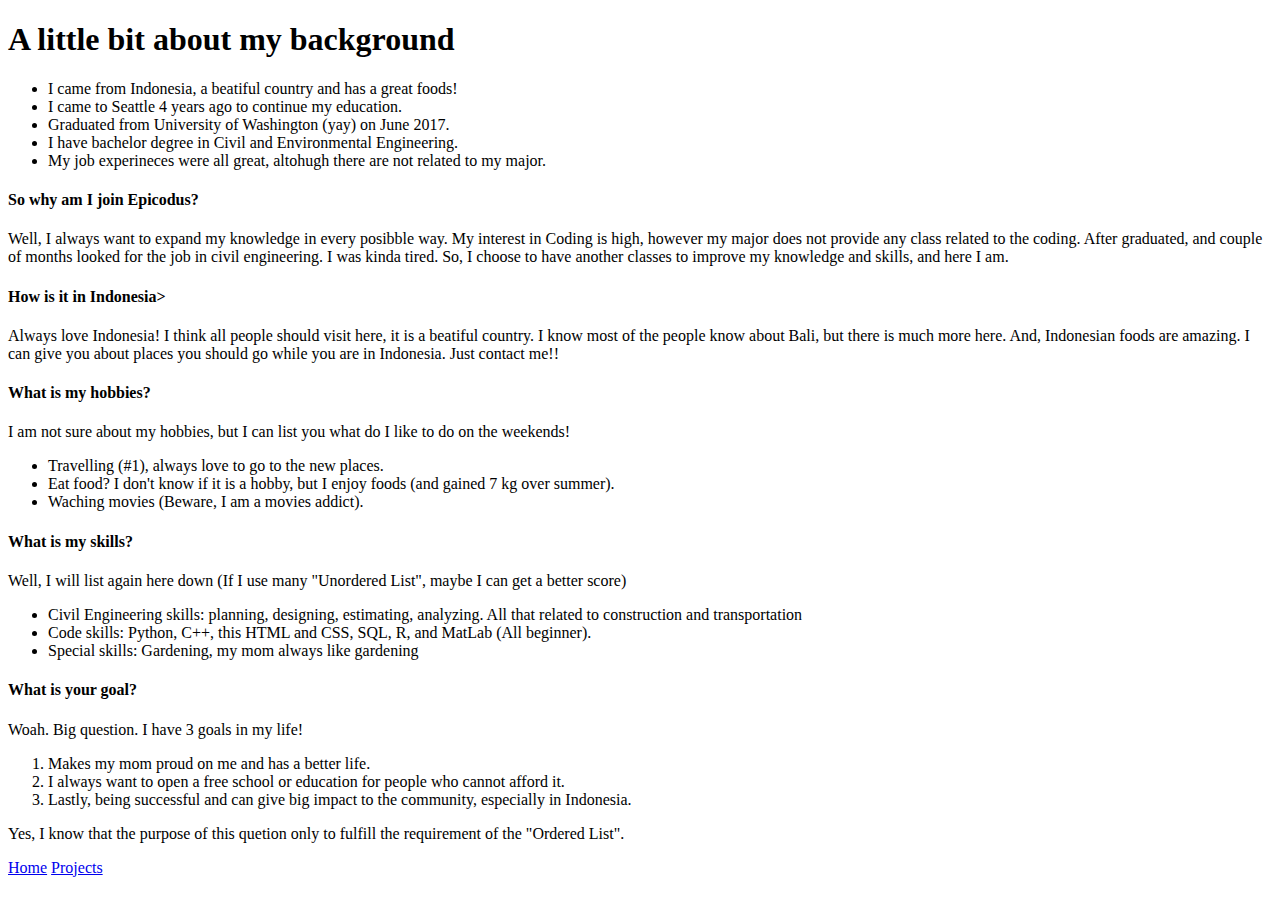
==== about-me.html @ a19e94d6 "This will show the content of the background" ====
<!DOCTYPE html>
<html>
  <head>
    <title>About Me</title>
    <link href="bootstrap.css" rel="stylesheet" type="text/css">
    <link href="css/styles.css" rel="stylesheet" type="text/css" media="all">
  </head>

  <body>
    <h1>A little bit about my background</h1>
    <ul>
      <li>I came from Indonesia, a beatiful country and has a great foods!</li>
      <li>I came to Seattle 4 years ago to continue my education.</li>
      <li>Graduated from University of Washington (yay) on June 2017.</l1>
      <li>I have bachelor degree in Civil and Environmental Engineering.</li>
      <li>My job experineces were all great, altohugh there are not related to my major.</li>
    </ul>

    <h4>So why am I join Epicodus?</h4>

    <p>Well, I always want to expand my knowledge in every posibble way.
      My interest in Coding is high, however my major does not provide any class related to the coding.
      After graduated, and couple of months looked for the job in civil engineering. I was kinda tired.
      So, I choose to have another classes to improve my knowledge and skills, and here I am.</p>

    <h4>How is it in Indonesia></h4>

    <p>Always love Indonesia! I think all people should visit here, it is a beatiful country.
      I know most of the people know about Bali, but there is much more here. And, Indonesian foods
      are amazing. I can give you about places you should go while you are in Indonesia. Just contact me!!</p>

    <h4>What is my hobbies?</h4>

    <p>I am not sure about my hobbies, but I can list you what do I like to do on the weekends!
      <ul>
        <li>Travelling (#1), always love to go to the new places.</li>
        <li>Eat food? I don't know if it is a hobby, but I enjoy foods (and gained 7 kg over summer).</li>
        <li>Waching movies (Beware, I am a movies addict).</li>
      </ul>
    </p>

    <h4>What is my skills?</h4>

    <p>Well, I will list again here down (If I use many "Unordered List", maybe I can get a better score)
      <ul>
        <li>Civil Engineering skills: planning, designing, estimating, analyzing. All that related to
          construction and transportation</li>
        <li>Code skills: Python, C++, this HTML and CSS, SQL, R, and MatLab (All beginner).</li>
        <li>Special skills: Gardening, my mom always like gardening</li>
      </ul>
    </p>

    <h4>What is your goal?</h4>

    <p>Woah. Big question. I have 3 goals in my life!
      <ol>
        <li>Makes my mom proud on me and has a better life.</li>
        <li>I always want to open a free school or education for people who cannot afford it.</li>
        <li>Lastly, being successful and can give big impact to the community, especially in Indonesia.</li>
      </ol>

      Yes, I know that the purpose of this quetion only to fulfill the requirement of the "Ordered List".
    </p>





    <a href="index.html">Home</a>
    <a href="projects.html">Projects</a>

  </body>
</html>
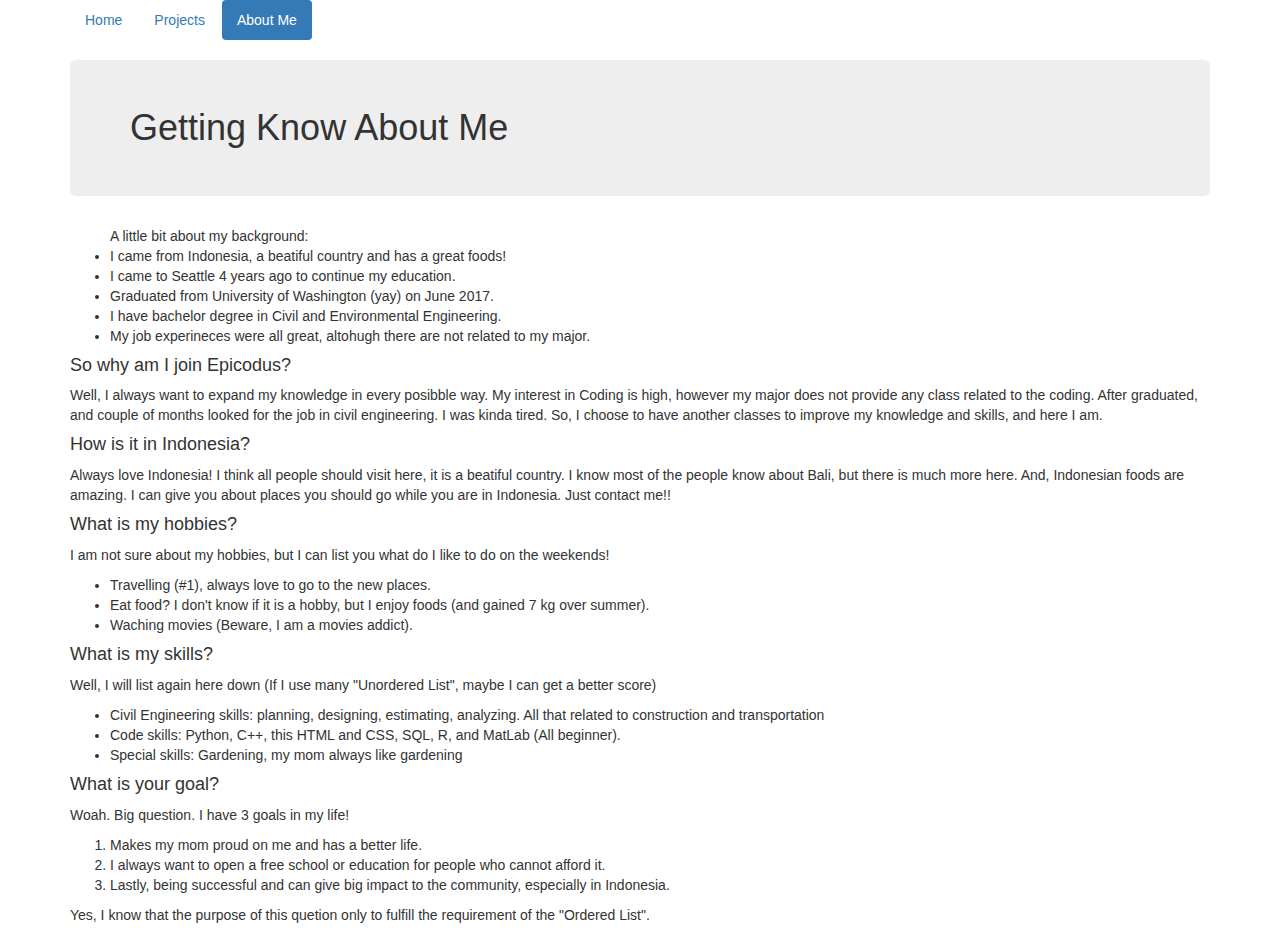
==== commit badc72d8: "Added images, header and better link for each pages" ====
--- a/about-me.html
+++ b/about-me.html
@@ -2,72 +2,75 @@
 <html>
   <head>
     <title>About Me</title>
-    <link href="bootstrap.css" rel="stylesheet" type="text/css">
-    <link href="css/styles.css" rel="stylesheet" type="text/css" media="all">
+    <link href="css/bootstrap.css" rel="stylesheet" type="text/css">
+    <link href="css/styles.css" rel="stylesheet" type="text/css" media ="all">
   </head>
 
+
   <body>
-    <h1>A little bit about my background</h1>
-    <ul>
-      <li>I came from Indonesia, a beatiful country and has a great foods!</li>
-      <li>I came to Seattle 4 years ago to continue my education.</li>
-      <li>Graduated from University of Washington (yay) on June 2017.</l1>
-      <li>I have bachelor degree in Civil and Environmental Engineering.</li>
-      <li>My job experineces were all great, altohugh there are not related to my major.</li>
-    </ul>
+    <div class="container">
 
-    <h4>So why am I join Epicodus?</h4>
+      <ul class="nav nav-pills">
+        <li role="presentation"><a href="index.html">Home</a></li>
+        <li role="presentation"><a href="projects.html">Projects</a></li>
+        <li role="presentation" class="active"><a href="about-me.html">About Me</a></li>
+      </ul>
 
-    <p>Well, I always want to expand my knowledge in every posibble way.
-      My interest in Coding is high, however my major does not provide any class related to the coding.
-      After graduated, and couple of months looked for the job in civil engineering. I was kinda tired.
-      So, I choose to have another classes to improve my knowledge and skills, and here I am.</p>
+      <h1 class="jumbotron">Getting Know About Me</h1>
+      <ul>A little bit about my background:
+        <li>I came from Indonesia, a beatiful country and has a great foods!</li>
+        <li>I came to Seattle 4 years ago to continue my education.</li>
+        <li>Graduated from University of Washington (yay) on June 2017.</l1>
+        <li>I have bachelor degree in Civil and Environmental Engineering.</li>
+        <li>My job experineces were all great, altohugh there are not related to my major.</li>
+      </ul>
 
-    <h4>How is it in Indonesia></h4>
+      <h4>So why am I join Epicodus?</h4>
 
-    <p>Always love Indonesia! I think all people should visit here, it is a beatiful country.
-      I know most of the people know about Bali, but there is much more here. And, Indonesian foods
-      are amazing. I can give you about places you should go while you are in Indonesia. Just contact me!!</p>
+      <p>Well, I always want to expand my knowledge in every posibble way.
+        My interest in Coding is high, however my major does not provide any class related to the coding.
+        After graduated, and couple of months looked for the job in civil engineering. I was kinda tired.
+        So, I choose to have another classes to improve my knowledge and skills, and here I am.</p>
 
-    <h4>What is my hobbies?</h4>
+      <h4>How is it in Indonesia?</h4>
 
-    <p>I am not sure about my hobbies, but I can list you what do I like to do on the weekends!
-      <ul>
-        <li>Travelling (#1), always love to go to the new places.</li>
-        <li>Eat food? I don't know if it is a hobby, but I enjoy foods (and gained 7 kg over summer).</li>
-        <li>Waching movies (Beware, I am a movies addict).</li>
-      </ul>
-    </p>
+      <p>Always love Indonesia! I think all people should visit here, it is a beatiful country.
+        I know most of the people know about Bali, but there is much more here. And, Indonesian foods
+        are amazing. I can give you about places you should go while you are in Indonesia. Just contact me!!</p>
 
-    <h4>What is my skills?</h4>
+      <h4>What is my hobbies?</h4>
 
-    <p>Well, I will list again here down (If I use many "Unordered List", maybe I can get a better score)
-      <ul>
-        <li>Civil Engineering skills: planning, designing, estimating, analyzing. All that related to
-          construction and transportation</li>
-        <li>Code skills: Python, C++, this HTML and CSS, SQL, R, and MatLab (All beginner).</li>
-        <li>Special skills: Gardening, my mom always like gardening</li>
-      </ul>
-    </p>
+      <p>I am not sure about my hobbies, but I can list you what do I like to do on the weekends!
+        <ul>
+          <li>Travelling (#1), always love to go to the new places.</li>
+          <li>Eat food? I don't know if it is a hobby, but I enjoy foods (and gained 7 kg over summer).</li>
+          <li>Waching movies (Beware, I am a movies addict).</li>
+        </ul>
+      </p>
 
-    <h4>What is your goal?</h4>
+      <h4>What is my skills?</h4>
 
-    <p>Woah. Big question. I have 3 goals in my life!
-      <ol>
-        <li>Makes my mom proud on me and has a better life.</li>
-        <li>I always want to open a free school or education for people who cannot afford it.</li>
-        <li>Lastly, being successful and can give big impact to the community, especially in Indonesia.</li>
-      </ol>
+      <p>Well, I will list again here down (If I use many "Unordered List", maybe I can get a better score)
+        <ul>
+          <li>Civil Engineering skills: planning, designing, estimating, analyzing. All that related to
+            construction and transportation</li>
+          <li>Code skills: Python, C++, this HTML and CSS, SQL, R, and MatLab (All beginner).</li>
+          <li>Special skills: Gardening, my mom always like gardening</li>
+        </ul>
+      </p>
 
-      Yes, I know that the purpose of this quetion only to fulfill the requirement of the "Ordered List".
-    </p>
+      <h4>What is your goal?</h4>
 
+      <p>Woah. Big question. I have 3 goals in my life!
+        <ol>
+          <li>Makes my mom proud on me and has a better life.</li>
+          <li>I always want to open a free school or education for people who cannot afford it.</li>
+          <li>Lastly, being successful and can give big impact to the community, especially in Indonesia.</li>
+        </ol>
 
+        Yes, I know that the purpose of this quetion only to fulfill the requirement of the "Ordered List".
+      </p>
 
-
-
-    <a href="index.html">Home</a>
-    <a href="projects.html">Projects</a>
-
+    </div>
   </body>
 </html>
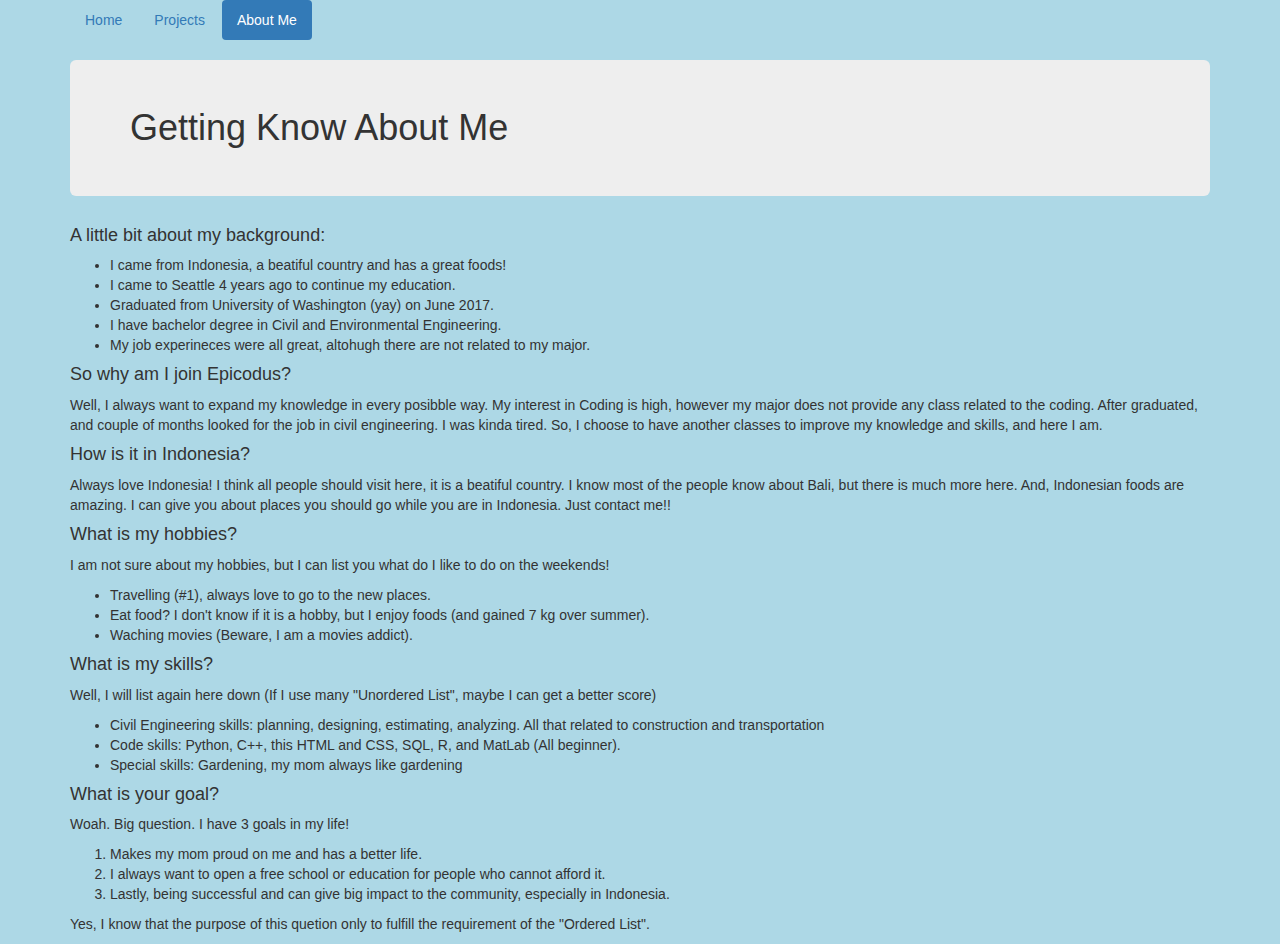
==== commit 14140624: "Added row and column to the project" ====
--- a/about-me.html
+++ b/about-me.html
@@ -3,7 +3,7 @@
   <head>
     <title>About Me</title>
     <link href="css/bootstrap.css" rel="stylesheet" type="text/css">
-    <link href="css/styles.css" rel="stylesheet" type="text/css" media ="all">
+    <link href="css/styles.css" rel="stylesheet" type="text/css">
   </head>
 
 
@@ -17,7 +17,8 @@
       </ul>
 
       <h1 class="jumbotron">Getting Know About Me</h1>
-      <ul>A little bit about my background:
+      <h4>A little bit about my background:</h4>
+      <ul>
         <li>I came from Indonesia, a beatiful country and has a great foods!</li>
         <li>I came to Seattle 4 years ago to continue my education.</li>
         <li>Graduated from University of Washington (yay) on June 2017.</l1>
--- a/css/styles.css
+++ b/css/styles.css
@@ -0,0 +1,10 @@
+body{
+  background-color: lightblue;
+}
+.jumbrotron{
+  background-color: lightblue;
+}
+
+h1{
+  color:red;
+}
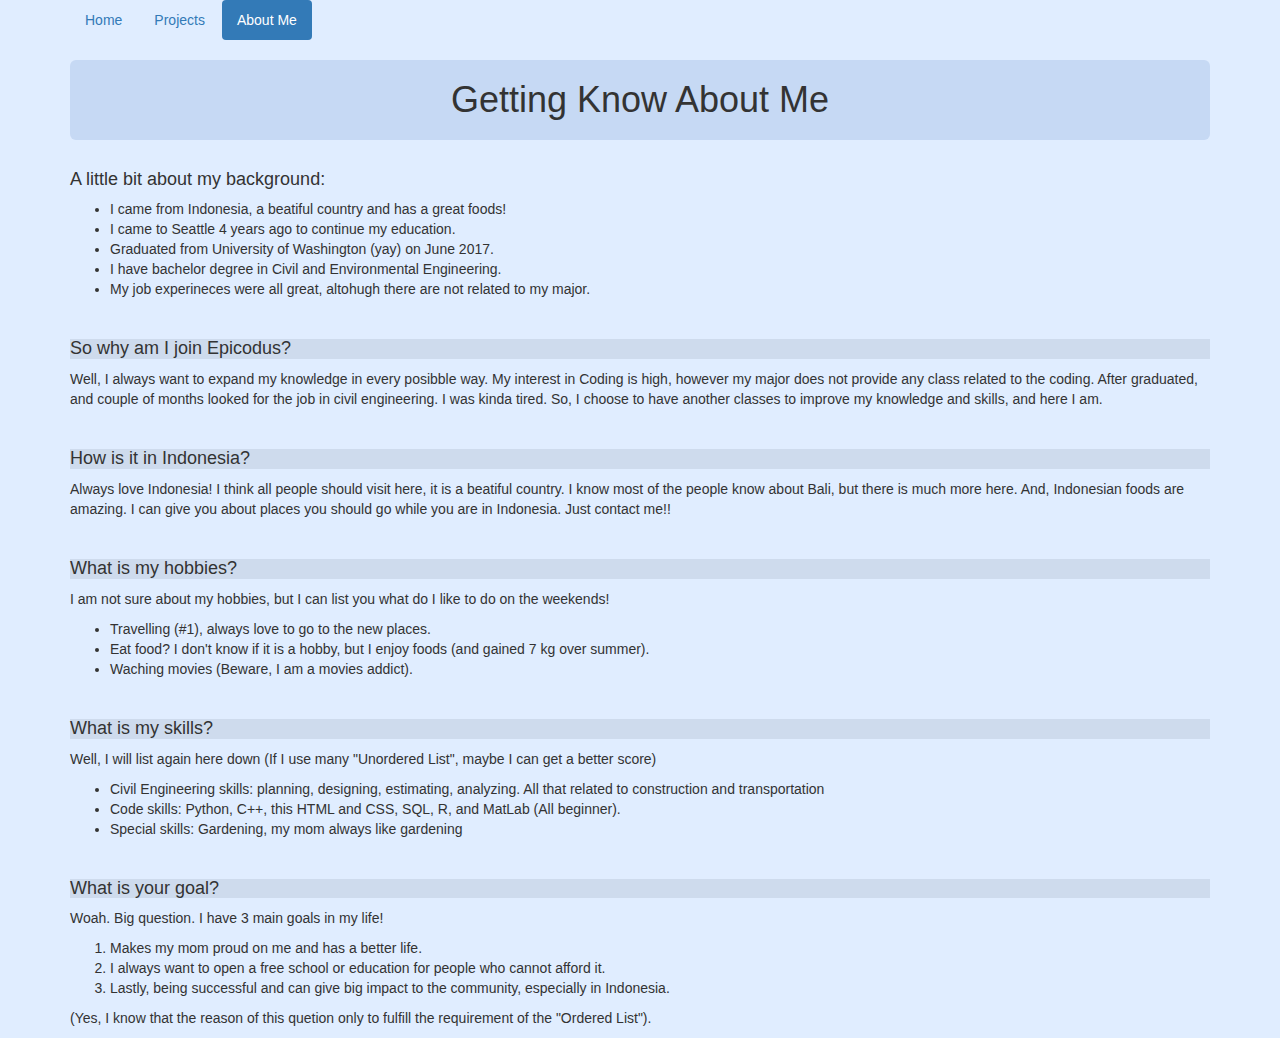
==== commit 5ed17747: "added panel heading and title, added link from project to repository" ====
--- a/about-me.html
+++ b/about-me.html
@@ -26,20 +26,26 @@
         <li>My job experineces were all great, altohugh there are not related to my major.</li>
       </ul>
 
-      <h4>So why am I join Epicodus?</h4>
+      <br>
+
+      <h4 class="bg-about">So why am I join Epicodus?</h4>
 
       <p>Well, I always want to expand my knowledge in every posibble way.
         My interest in Coding is high, however my major does not provide any class related to the coding.
         After graduated, and couple of months looked for the job in civil engineering. I was kinda tired.
         So, I choose to have another classes to improve my knowledge and skills, and here I am.</p>
 
-      <h4>How is it in Indonesia?</h4>
+      <br>
+
+      <h4 class="bg-about">How is it in Indonesia?</h4>
 
       <p>Always love Indonesia! I think all people should visit here, it is a beatiful country.
         I know most of the people know about Bali, but there is much more here. And, Indonesian foods
         are amazing. I can give you about places you should go while you are in Indonesia. Just contact me!!</p>
 
-      <h4>What is my hobbies?</h4>
+      <br>
+
+      <h4 class="bg-about">What is my hobbies?</h4>
 
       <p>I am not sure about my hobbies, but I can list you what do I like to do on the weekends!
         <ul>
@@ -49,7 +55,9 @@
         </ul>
       </p>
 
-      <h4>What is my skills?</h4>
+      <br>
+
+      <h4 class="bg-about">What is my skills?</h4>
 
       <p>Well, I will list again here down (If I use many "Unordered List", maybe I can get a better score)
         <ul>
@@ -60,16 +68,18 @@
         </ul>
       </p>
 
-      <h4>What is your goal?</h4>
+      <br>
 
-      <p>Woah. Big question. I have 3 goals in my life!
+      <h4 class="bg-about">What is your goal?</h4>
+
+      <p>Woah. Big question. I have 3 main goals in my life!
         <ol>
           <li>Makes my mom proud on me and has a better life.</li>
           <li>I always want to open a free school or education for people who cannot afford it.</li>
           <li>Lastly, being successful and can give big impact to the community, especially in Indonesia.</li>
         </ol>
 
-        Yes, I know that the purpose of this quetion only to fulfill the requirement of the "Ordered List".
+        (Yes, I know that the reason of this quetion only to fulfill the requirement of the "Ordered List").
       </p>
 
     </div>
--- a/css/styles.css
+++ b/css/styles.css
@@ -1,10 +1,29 @@
 body{
-  background-color: lightblue;
-}
-.jumbrotron{
-  background-color: lightblue;
+  background-color: #e0edff;
 }
 
-h1{
-  color:red;
+h1.jumbotron{
+  background-color: #c6d9f4;
+  text-align: center;
 }
+
+.jumbotron{
+  padding-top: 20px;
+  padding-bottom: 20px;
+}
+
+h3{
+  text-align: center;
+}
+
+h4.panel-title{
+  text-align: center;
+}
+
+.bg-about{
+  background-color: #cedbed;
+}
+#profile{
+  width: 300px;
+  height: 300px;
+}
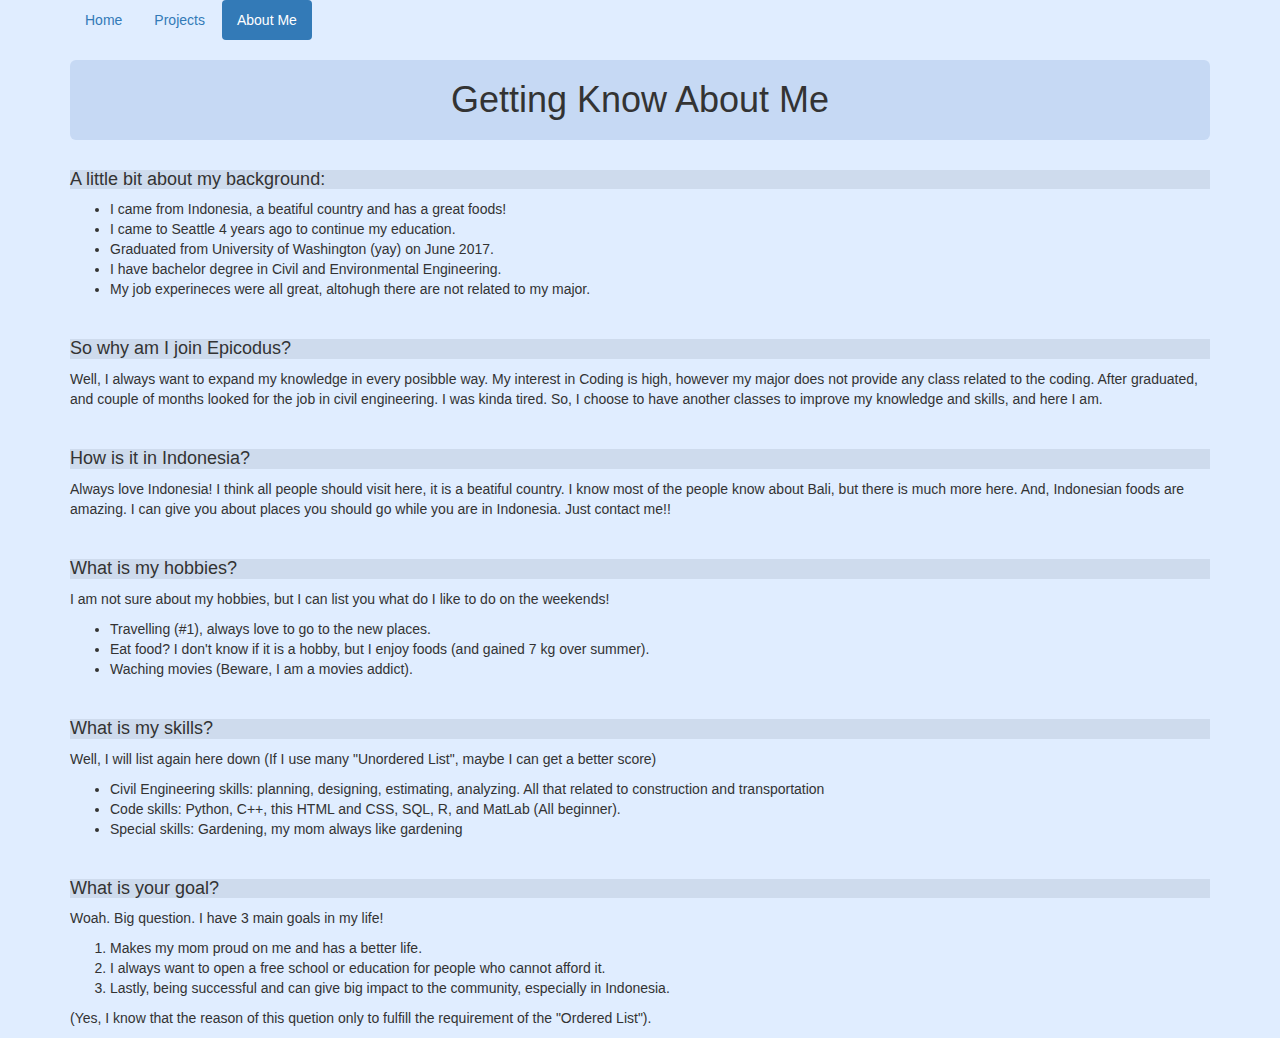
==== commit cde05c72: "This will show a finished Project page" ====
--- a/about-me.html
+++ b/about-me.html
@@ -17,7 +17,7 @@
       </ul>
 
       <h1 class="jumbotron">Getting Know About Me</h1>
-      <h4>A little bit about my background:</h4>
+      <h4 class="bg-about">A little bit about my background:</h4>
       <ul>
         <li>I came from Indonesia, a beatiful country and has a great foods!</li>
         <li>I came to Seattle 4 years ago to continue my education.</li>
--- a/css/styles.css
+++ b/css/styles.css
@@ -16,8 +16,14 @@
   text-align: center;
 }
 
+.panel-title{
+  background-color: #e0edff;
+  padding-top:5px;
+  padding-bottom:5px;
+}
 h4.panel-title{
   text-align: center;
+  margin:8px;
 }
 
 .bg-about{
@@ -26,4 +32,24 @@
 #profile{
   width: 300px;
   height: 300px;
+  float:left;
 }
+
+.row a:link{
+  color:black;
+}
+
+.row a:visited{
+  color:black;
+}
+
+
+.col-sm-4:hover{
+  background-color:#8bb5ef;
+}
+
+@media screen and (min-width: 768px){
+  .panel-body{
+    height:140px;
+  }
+}
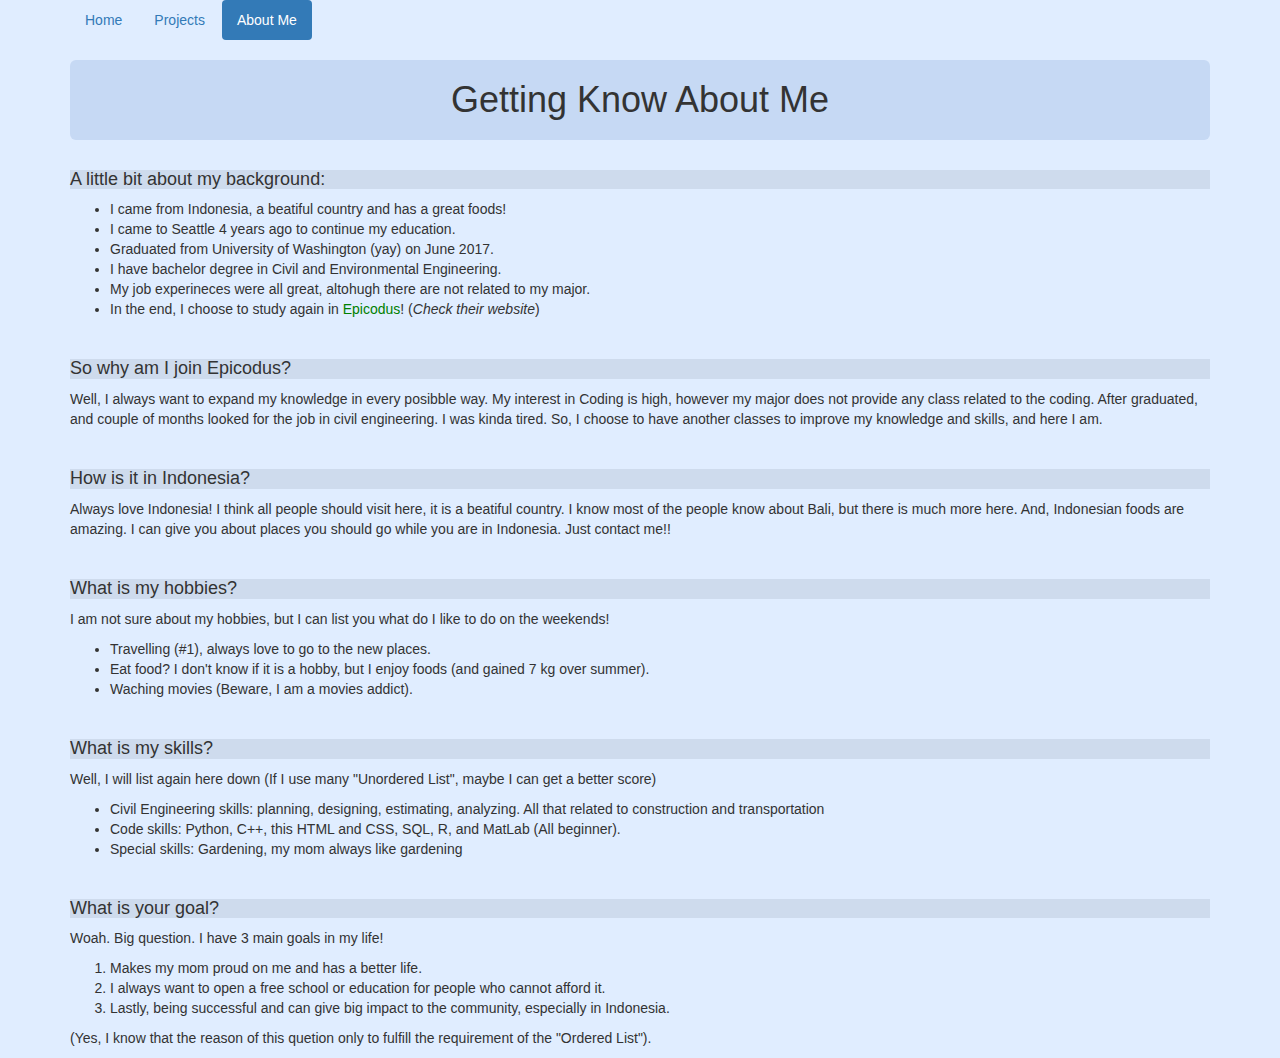
==== commit b245d300: "Finished index content" ====
--- a/about-me.html
+++ b/about-me.html
@@ -24,6 +24,7 @@
         <li>Graduated from University of Washington (yay) on June 2017.</l1>
         <li>I have bachelor degree in Civil and Environmental Engineering.</li>
         <li>My job experineces were all great, altohugh there are not related to my major.</li>
+        <li>In the end, I choose to study again in <a href="http://www.epicodus.com" id ="epicodus">Epicodus</a>! (<em>Check their website</em>)</li>
       </ul>
 
       <br>
--- a/css/styles.css
+++ b/css/styles.css
@@ -23,16 +23,52 @@
 }
 h4.panel-title{
   text-align: center;
-  margin:8px;
+  margin:5px;
+  font-weight: bold;
+}
+
+p.panel-body{
+  font-style: oblique;
 }
 
 .bg-about{
   background-color: #cedbed;
 }
 #profile{
+  float:left;
+  margin-right:25px;
+  height:500px;
+}
+
+#profile img{
   width: 300px;
   height: 300px;
-  float:left;
+}
+
+#profile p{
+  text-align: center;
+}
+
+#epicodus {
+  color:green;
+}
+
+#intro {
+  padding-left:20px;
+  font-size: 14px;
+  font-weight: bold;
+}
+
+#name{
+  color:#6da4f2;
+  font-size: 40px;
+  font-family: fantasy;
+}
+
+#portofolio{
+  color:#6da4f2;
+  font-size: 40px;
+  font-family: fantasy;
 }
 
 .row a:link{
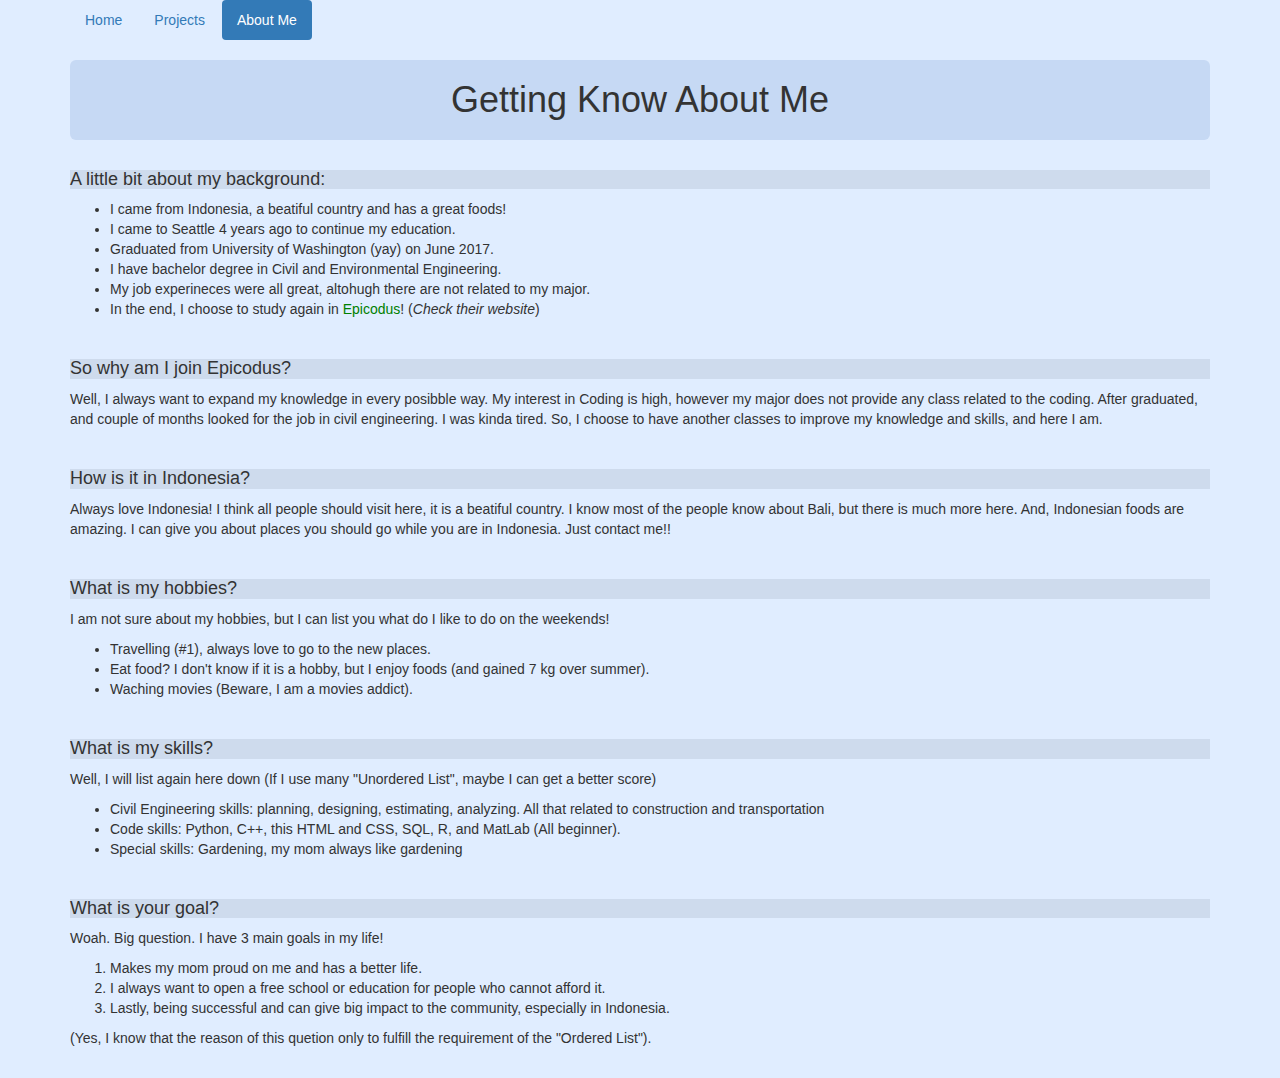
==== commit 26352a54: "Added detail content" ====
--- a/about-me.html
+++ b/about-me.html
@@ -83,6 +83,8 @@
         (Yes, I know that the reason of this quetion only to fulfill the requirement of the "Ordered List").
       </p>
 
+      <br>
+      
     </div>
   </body>
 </html>
--- a/css/styles.css
+++ b/css/styles.css
@@ -65,10 +65,14 @@
   font-family: fantasy;
 }
 
-#portofolio{
+#portfolio{
   color:#6da4f2;
   font-size: 40px;
   font-family: fantasy;
+}
+
+#readme{
+  visibility: hidden;
 }
 
 .row a:link{
@@ -89,3 +93,27 @@
     height:140px;
   }
 }
+
+@media screen and (max-width: 620px){
+    #profile{
+      float: none;
+      height:450px;
+    }
+
+    #profile img{
+        width: 400px;
+        height: 400px;
+        display: block;
+        margin: auto;
+      }
+
+      #profile p{
+        text-align: center;
+      }
+
+      #readme{
+        visibility: visible;
+        text-align: center;
+        color:#6da4f2;
+      }
+}
